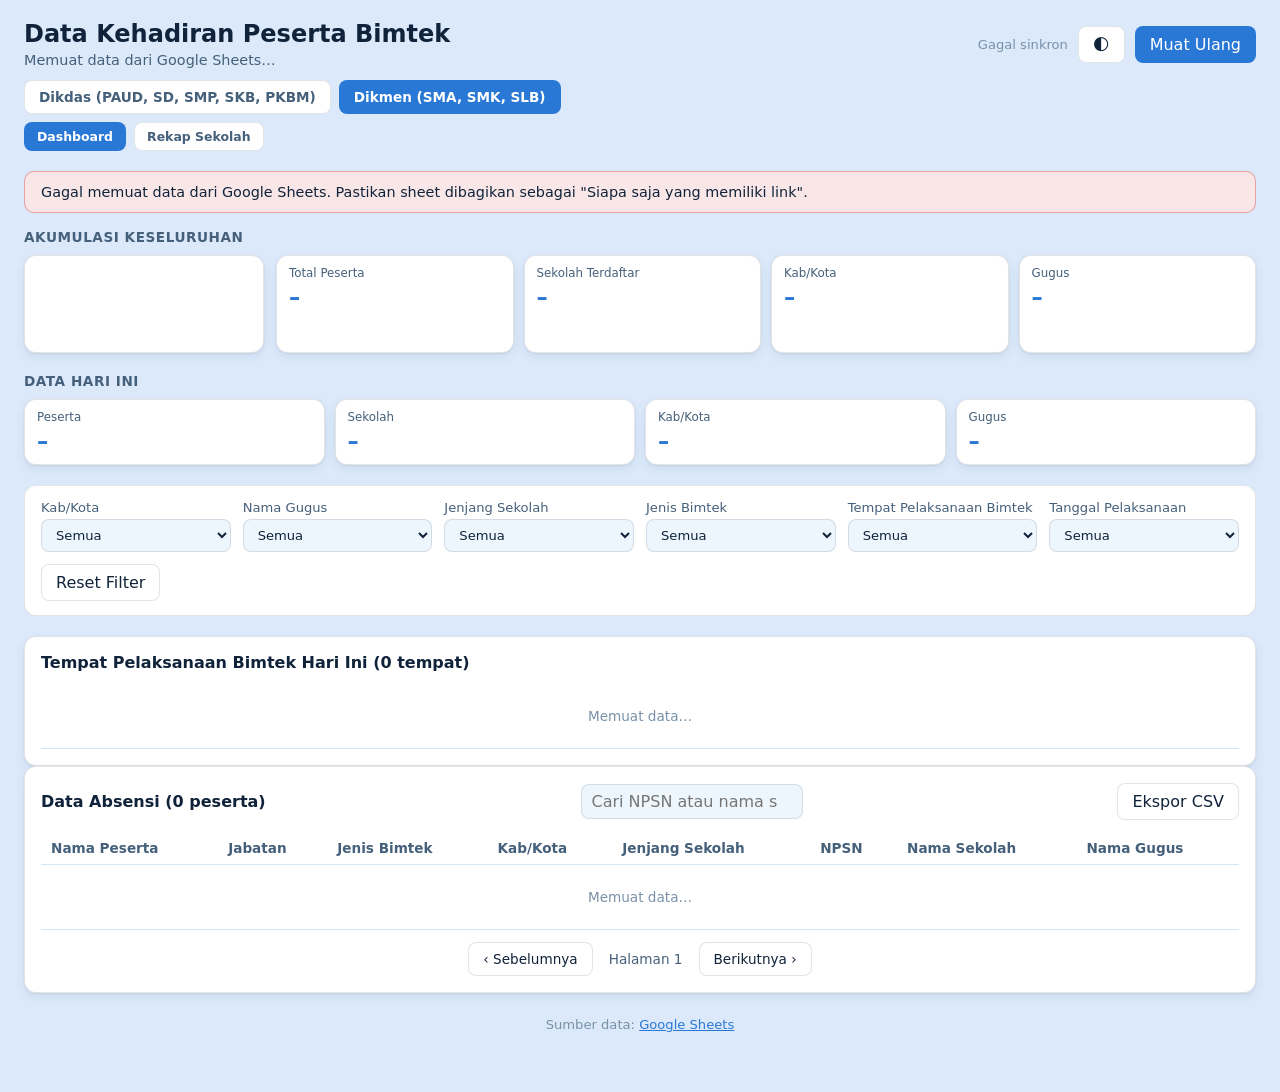
==== dikmen.html @ 49344547 "Tambah halaman rekap jumlah peserta hadir per sekolah Halaman baru rekap-dikdas.html dan rekap-dikme" ====
<!doctype html>
<html lang="id">
<head>
<meta charset="UTF-8" />
<meta name="viewport" content="width=device-width, initial-scale=1.0" />
<title>Data Kehadiran Peserta Bimtek — Dikmen</title>
<!-- Naikkan ?v=N di sini dan di <script> app.js setiap deploy, agar
     browser/CDN tidak menyajikan app.js atau styles.css versi lama. -->
<link rel="stylesheet" href="styles.css?v=19" />
</head>
<body>
  <div class="page">
    <header class="topbar">
      <div class="topbar-title">
        <h1>Data Kehadiran Peserta Bimtek</h1>
        <p class="subtitle" id="sheetTitle">Memuat data dari Google Sheets…</p>
      </div>
      <div class="topbar-actions">
        <span class="sync-status" id="syncStatus">Belum sinkron</span>
        <button class="btn btn-ghost" id="themeToggle" type="button" aria-label="Ganti tema">🌓</button>
        <button class="btn btn-primary" id="refreshBtn" type="button">Muat Ulang</button>
      </div>
    </header>

    <nav class="page-nav" aria-label="Pilih jenjang">
      <a href="index.html" class="page-nav-link">Dikdas (PAUD, SD, SMP, SKB, PKBM)</a>
      <a href="dikmen.html" class="page-nav-link is-active">Dikmen (SMA, SMK, SLB)</a>
    </nav>
    <nav class="page-nav view-nav" aria-label="Pilih tampilan">
      <a href="dikmen.html" class="page-nav-link is-active">Dashboard</a>
      <a href="rekap-dikmen.html" class="page-nav-link">Rekap Sekolah</a>
    </nav>

    <main>
      <section class="banner banner-error" id="errorBanner" hidden></section>

      <h2 class="kpi-section-title">Akumulasi Keseluruhan</h2>
      <div class="kpi-row">
        <div class="jabatan-chart-card" aria-label="Peserta per jabatan">
          <svg id="jabatanChart" viewBox="0 0 100 100" role="img" aria-label="Diagram peserta per jabatan"></svg>
          <div class="jabatan-chart-legend" id="jabatanChartLegend"></div>
        </div>
        <section class="kpi-grid" id="kpiGrid" aria-label="Ringkasan akumulasi">
          <div class="kpi-card">
            <span class="kpi-label">Total Peserta</span>
            <span class="kpi-value" id="kpiTotal">–</span>
          </div>
          <div class="kpi-card">
            <span class="kpi-label">Sekolah Terdaftar</span>
            <span class="kpi-value" id="kpiSekolah">–</span>
          </div>
          <div class="kpi-card">
            <span class="kpi-label">Kab/Kota</span>
            <span class="kpi-value" id="kpiKabkota">–</span>
          </div>
          <div class="kpi-card">
            <span class="kpi-label">Gugus</span>
            <span class="kpi-value" id="kpiGugus">–</span>
          </div>
        </section>
      </div>

      <h2 class="kpi-section-title">Data Hari Ini</h2>
      <section class="kpi-grid" id="kpiGridToday" aria-label="Ringkasan hari ini">
        <div class="kpi-card">
          <span class="kpi-label">Peserta</span>
          <span class="kpi-value" id="kpiTotalToday">–</span>
        </div>
        <div class="kpi-card">
          <span class="kpi-label">Sekolah</span>
          <span class="kpi-value" id="kpiSekolahToday">–</span>
        </div>
        <div class="kpi-card">
          <span class="kpi-label">Kab/Kota</span>
          <span class="kpi-value" id="kpiKabkotaToday">–</span>
        </div>
        <div class="kpi-card">
          <span class="kpi-label">Gugus</span>
          <span class="kpi-value" id="kpiGugusToday">–</span>
        </div>
      </section>

      <section class="filter-bar" aria-label="Filter data">
        <div class="filter-grid">
          <div class="filter-field">
            <label for="filterKabkota">Kab/Kota</label>
            <select id="filterKabkota"><option value="">Semua</option></select>
          </div>
          <div class="filter-field">
            <label for="filterGugus">Nama Gugus</label>
            <select id="filterGugus"><option value="">Semua</option></select>
          </div>
          <div class="filter-field">
            <label for="filterJenjang">Jenjang Sekolah</label>
            <select id="filterJenjang"><option value="">Semua</option></select>
          </div>
          <div class="filter-field">
            <label for="filterBimtek">Jenis Bimtek</label>
            <select id="filterBimtek"><option value="">Semua</option></select>
          </div>
          <div class="filter-field">
            <label for="filterTempat">Tempat Pelaksanaan Bimtek</label>
            <select id="filterTempat"><option value="">Semua</option></select>
          </div>
          <div class="filter-field">
            <label for="filterTanggal">Tanggal Pelaksanaan</label>
            <select id="filterTanggal"><option value="">Semua</option></select>
          </div>
        </div>
        <button class="btn btn-ghost" id="resetFilters" type="button">Reset Filter</button>
      </section>

      <section class="table-card" aria-label="Tempat pelaksanaan bimtek hari ini per jenis">
        <div class="table-toolbar">
          <h2>Tempat Pelaksanaan Bimtek Hari Ini (<span id="todayScheduleCount">0</span> tempat)</h2>
        </div>
        <div class="table-scroll">
          <table id="todayScheduleTable">
            <thead id="todayScheduleHead"></thead>
            <tbody id="todayScheduleBody">
              <tr><td colspan="3" style="text-align:center;color:var(--text-muted);padding:24px;">Memuat data…</td></tr>
            </tbody>
          </table>
        </div>
      </section>

      <section class="table-card" aria-label="Data absensi">
        <div class="table-toolbar">
          <h2>Data Absensi (<span id="tableCount">0</span> peserta)</h2>
          <input id="filterDataTable" type="search" placeholder="Cari NPSN atau nama sekolah…" />
          <button class="btn btn-ghost" id="exportBtn" type="button">Ekspor CSV</button>
        </div>
        <div class="table-scroll">
          <table id="dataTable">
            <thead>
              <tr>
                <th data-key="nama">Nama Peserta</th>
                <th data-key="jabatan">Jabatan</th>
                <th data-key="jenisBimtek">Jenis Bimtek</th>
                <th data-key="kabKota">Kab/Kota</th>
                <th data-key="jenjang">Jenjang Sekolah</th>
                <th data-key="npsn">NPSN</th>
                <th data-key="namaSekolah">Nama Sekolah</th>
                <th data-key="namaGugus">Nama Gugus</th>
              </tr>
            </thead>
            <tbody id="tableBody">
              <tr><td colspan="8" style="text-align:center;color:var(--text-muted);padding:24px;">Memuat data…</td></tr>
            </tbody>
          </table>
        </div>
        <div class="table-pagination">
          <button class="btn btn-ghost" id="prevPage" type="button">‹ Sebelumnya</button>
          <span id="pageInfo">Halaman 1</span>
          <button class="btn btn-ghost" id="nextPage" type="button">Berikutnya ›</button>
        </div>
      </section>
    </main>

    <footer class="page-footer">
      <span>Sumber data: <a id="sheetLink" href="#" target="_blank" rel="noopener">Google Sheets</a></span>
    </footer>
  </div>

  <script>
    window.DASHBOARD_CONFIG = {
      sheetId: '10q5lThIX8ZQSNzLjgharF95ah0MUKxNSKFC4YbDMBEQ',
      sheetName: 'Form responses 1',
    };
  </script>
  <script src="app.js?v=19"></script>
</body>
</html>
---- styles.css ----
:root {
  color-scheme: light;
  --page-plane: #dbe9fb;
  --surface-1: #ffffff;
  --surface-2: #eef6fd;
  --text-primary: #10233a;
  --text-secondary: #45607a;
  --text-muted: #7891a8;
  --gridline: #d7e6f7;
  --baseline: #b9d2ec;
  --border: rgba(16, 35, 58, 0.12);
  --series-1: #2a78d6;
  --series-2: #eb6834;
  --series-3: #1baf7a;
  --series-4: #eda100;
  --good: #0ca30c;
  --critical: #d03b3b;
  --shadow: 0 1px 2px rgba(16,35,58,0.08), 0 4px 12px rgba(16,35,58,0.06);
}

@media (prefers-color-scheme: dark) {
  :root:where(:not([data-theme="light"])) {
    color-scheme: dark;
    --page-plane: #0d0d0d;
    --surface-1: #1a1a19;
    --surface-2: #202220;
    --text-primary: #ffffff;
    --text-secondary: #c3c2b7;
    --text-muted: #898781;
    --gridline: #2c2c2a;
    --baseline: #383835;
    --border: rgba(255,255,255,0.10);
    --series-1: #3987e5;
    --series-2: #d95926;
    --series-3: #199e70;
    --series-4: #c98500;
    --good: #0ca30c;
    --critical: #e66767;
    --shadow: 0 1px 2px rgba(0,0,0,0.3), 0 4px 16px rgba(0,0,0,0.3);
  }
}
:root[data-theme="dark"] {
  color-scheme: dark;
  --page-plane: #0d0d0d;
  --surface-1: #1a1a19;
  --surface-2: #202220;
  --text-primary: #ffffff;
  --text-secondary: #c3c2b7;
  --text-muted: #898781;
  --gridline: #2c2c2a;
  --baseline: #383835;
  --border: rgba(255,255,255,0.10);
  --series-1: #3987e5;
  --series-2: #d95926;
  --series-3: #199e70;
  --series-4: #c98500;
  --good: #0ca30c;
  --critical: #e66767;
  --shadow: 0 1px 2px rgba(0,0,0,0.3), 0 4px 16px rgba(0,0,0,0.3);
}

* { box-sizing: border-box; }

body {
  margin: 0;
  font-family: system-ui, -apple-system, "Segoe UI", sans-serif;
  background: var(--page-plane);
  color: var(--text-primary);
}

.page {
  max-width: 1280px;
  margin: 0 auto;
  padding: 20px 24px 60px;
}

.topbar {
  display: flex;
  align-items: center;
  justify-content: space-between;
  flex-wrap: wrap;
  gap: 12px;
  margin-bottom: 12px;
}
.page-nav {
  display: flex;
  gap: 8px;
  margin-bottom: 20px;
  flex-wrap: wrap;
}
.page-nav + .view-nav {
  margin-top: -12px;
}
.view-nav .page-nav-link {
  padding: 6px 12px;
  font-size: 0.78rem;
}
.page-nav-link {
  display: inline-block;
  padding: 8px 14px;
  border-radius: 8px;
  border: 1px solid var(--border);
  background: var(--surface-1);
  color: var(--text-secondary);
  text-decoration: none;
  font-size: 0.85rem;
  font-weight: 600;
}
.page-nav-link:hover { color: var(--text-primary); }
.page-nav-link.is-active {
  background: var(--series-1);
  border-color: transparent;
  color: #fff;
}
.topbar-title h1 {
  margin: 0 0 4px;
  font-size: 1.5rem;
}
.subtitle {
  margin: 0;
  color: var(--text-secondary);
  font-size: 0.9rem;
}
.topbar-actions {
  display: flex;
  align-items: center;
  gap: 10px;
}
.sync-status {
  font-size: 0.82rem;
  color: var(--text-muted);
}

.btn {
  font: inherit;
  border-radius: 8px;
  padding: 8px 14px;
  cursor: pointer;
  border: 1px solid var(--border);
  background: var(--surface-1);
  color: var(--text-primary);
}
.btn:hover { filter: brightness(0.97); }
.btn-primary {
  background: var(--series-1);
  color: #fff;
  border-color: transparent;
}
.btn-ghost { background: var(--surface-1); }

.banner {
  border-radius: 10px;
  padding: 12px 16px;
  margin-bottom: 16px;
  font-size: 0.9rem;
}
.banner-error {
  background: color-mix(in srgb, var(--critical) 12%, var(--surface-1));
  border: 1px solid color-mix(in srgb, var(--critical) 40%, transparent);
  color: var(--text-primary);
}

.kpi-section-title {
  margin: 0 0 10px;
  font-size: 0.85rem;
  font-weight: 600;
  color: var(--text-secondary);
  text-transform: uppercase;
  letter-spacing: 0.04em;
}

.kpi-row {
  display: flex;
  align-items: stretch;
  gap: 12px;
  margin-bottom: 20px;
}
.kpi-row .kpi-grid { flex: 1; margin-bottom: 0; }

.kpi-grid {
  display: grid;
  grid-template-columns: repeat(auto-fit, minmax(120px, 1fr));
  gap: 10px;
  margin-bottom: 20px;
}
.kpi-card {
  background: var(--surface-1);
  border: 1px solid var(--border);
  border-radius: 12px;
  padding: 10px 12px;
  box-shadow: var(--shadow);
  display: flex;
  flex-direction: column;
  gap: 4px;
}
.kpi-label {
  font-size: 0.74rem;
  color: var(--text-secondary);
}
.kpi-value {
  font-size: 1.4rem;
  font-weight: 600;
  font-variant-numeric: tabular-nums;
  color: var(--series-1);
}

/* Diagram lingkaran peserta per jabatan, disandingkan di kiri KPI */
.jabatan-chart-card {
  flex: 0 0 240px;
  background: var(--surface-1);
  border: 1px solid var(--border);
  border-radius: 12px;
  padding: 10px 12px;
  box-shadow: var(--shadow);
  display: flex;
  align-items: center;
  gap: 10px;
}
.jabatan-chart-card svg { flex: 0 0 auto; width: 76px; height: 76px; }
.jabatan-chart-legend {
  display: flex;
  flex-direction: column;
  gap: 3px;
  font-size: 0.74rem;
  color: var(--text-secondary);
  min-width: 0;
}
.jabatan-chart-legend .legend-row {
  display: flex;
  align-items: center;
  gap: 6px;
  white-space: nowrap;
  overflow: hidden;
  text-overflow: ellipsis;
}
.jabatan-chart-legend .legend-dot {
  flex: 0 0 8px;
  width: 8px;
  height: 8px;
  border-radius: 2px;
}
.jabatan-chart-legend .legend-count {
  color: var(--text-primary);
  font-variant-numeric: tabular-nums;
  font-weight: 600;
}
.pie-slice-1 { fill: var(--series-1); }
.pie-slice-2 { fill: var(--series-2); }
.pie-slice-3 { fill: var(--series-3); }
.pie-slice-4 { fill: var(--series-4); }
.pie-slice-other { fill: var(--text-muted); }
@media (max-width: 720px) {
  .kpi-row { flex-direction: column; }
  .jabatan-chart-card { flex-basis: auto; }
}

.filter-bar {
  display: flex;
  flex-direction: column;
  gap: 12px;
  background: var(--surface-1);
  border: 1px solid var(--border);
  border-radius: 12px;
  padding: 14px 16px;
  margin-bottom: 20px;
}
.filter-grid {
  display: grid;
  grid-template-columns: repeat(auto-fit, minmax(160px, 1fr));
  align-items: end;
  gap: 12px;
}
.filter-field {
  display: flex;
  flex-direction: column;
  gap: 4px;
  font-size: 0.82rem;
  color: var(--text-secondary);
  min-width: 0; /* izinkan select menyusut, bukan mendorong lebar kolom grid */
}
.filter-field select,
.filter-field input {
  font: inherit;
  width: 100%;
  padding: 7px 10px;
  border-radius: 8px;
  border: 1px solid var(--border);
  background: var(--surface-2);
  color: var(--text-primary);
}
#resetFilters { align-self: flex-start; }
.table-card {
  background: var(--surface-1);
  border: 1px solid var(--border);
  border-radius: 12px;
  padding: 16px;
  box-shadow: var(--shadow);
}
.table-toolbar {
  display: flex;
  justify-content: space-between;
  align-items: center;
  margin-bottom: 12px;
  flex-wrap: wrap;
  gap: 8px;
}
.table-toolbar h2 { margin: 0; font-size: 1rem; }
.table-toolbar input[type="search"] {
  font: inherit;
  padding: 7px 10px;
  border-radius: 8px;
  border: 1px solid var(--border);
  background: var(--surface-2);
  color: var(--text-primary);
  min-width: 220px;
}
.table-scroll { overflow-x: auto; }
table { width: 100%; border-collapse: collapse; font-size: 0.85rem; }
th, td {
  text-align: left;
  padding: 8px 10px;
  border-bottom: 1px solid var(--gridline);
  white-space: nowrap;
}
th {
  color: var(--text-secondary);
  font-weight: 600;
  cursor: pointer;
  user-select: none;
  position: sticky;
  top: 0;
  background: var(--surface-1);
}
th:hover { color: var(--text-primary); }
tbody tr:hover { background: color-mix(in srgb, var(--series-1) 6%, transparent); }

.table-pagination {
  display: flex;
  align-items: center;
  justify-content: center;
  gap: 16px;
  margin-top: 12px;
  font-size: 0.85rem;
  color: var(--text-secondary);
}

.page-footer {
  margin-top: 24px;
  text-align: center;
  color: var(--text-muted);
  font-size: 0.82rem;
}
.page-footer a { color: var(--series-1); }
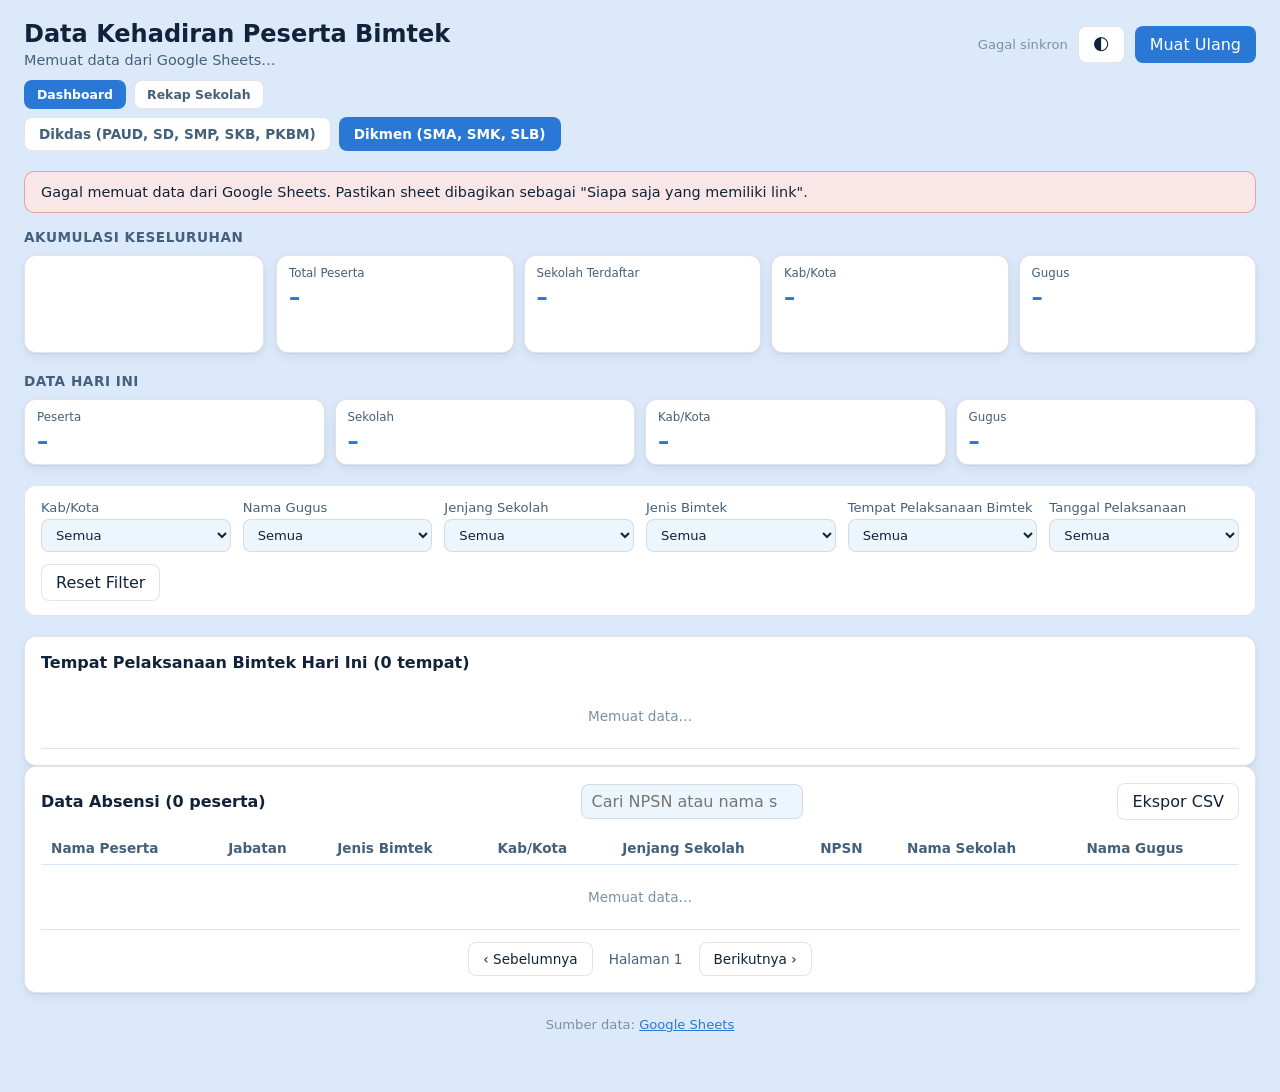
==== commit 1169ac84: "Posisikan nav Dashboard/Rekap Sekolah di atas pilihan jenjang Nav "Dashboard / Rekap Sekolah" dipind" ====
--- a/dikmen.html
+++ b/dikmen.html
@@ -6,7 +6,7 @@
 <title>Data Kehadiran Peserta Bimtek — Dikmen</title>
 <!-- Naikkan ?v=N di sini dan di <script> app.js setiap deploy, agar
      browser/CDN tidak menyajikan app.js atau styles.css versi lama. -->
-<link rel="stylesheet" href="styles.css?v=19" />
+<link rel="stylesheet" href="styles.css?v=20" />
 </head>
 <body>
   <div class="page">
@@ -22,13 +22,13 @@
       </div>
     </header>
 
+    <nav class="page-nav view-nav" aria-label="Pilih tampilan">
+      <a href="dikmen.html" class="page-nav-link is-active">Dashboard</a>
+      <a href="rekap-dikmen.html" class="page-nav-link">Rekap Sekolah</a>
+    </nav>
     <nav class="page-nav" aria-label="Pilih jenjang">
       <a href="index.html" class="page-nav-link">Dikdas (PAUD, SD, SMP, SKB, PKBM)</a>
       <a href="dikmen.html" class="page-nav-link is-active">Dikmen (SMA, SMK, SLB)</a>
-    </nav>
-    <nav class="page-nav view-nav" aria-label="Pilih tampilan">
-      <a href="dikmen.html" class="page-nav-link is-active">Dashboard</a>
-      <a href="rekap-dikmen.html" class="page-nav-link">Rekap Sekolah</a>
     </nav>
 
     <main>
@@ -168,6 +168,6 @@
       sheetName: 'Form responses 1',
     };
   </script>
-  <script src="app.js?v=19"></script>
+  <script src="app.js?v=20"></script>
 </body>
 </html>
--- a/styles.css
+++ b/styles.css
@@ -88,7 +88,7 @@
   margin-bottom: 20px;
   flex-wrap: wrap;
 }
-.page-nav + .view-nav {
+.view-nav + .page-nav {
   margin-top: -12px;
 }
 .view-nav .page-nav-link {
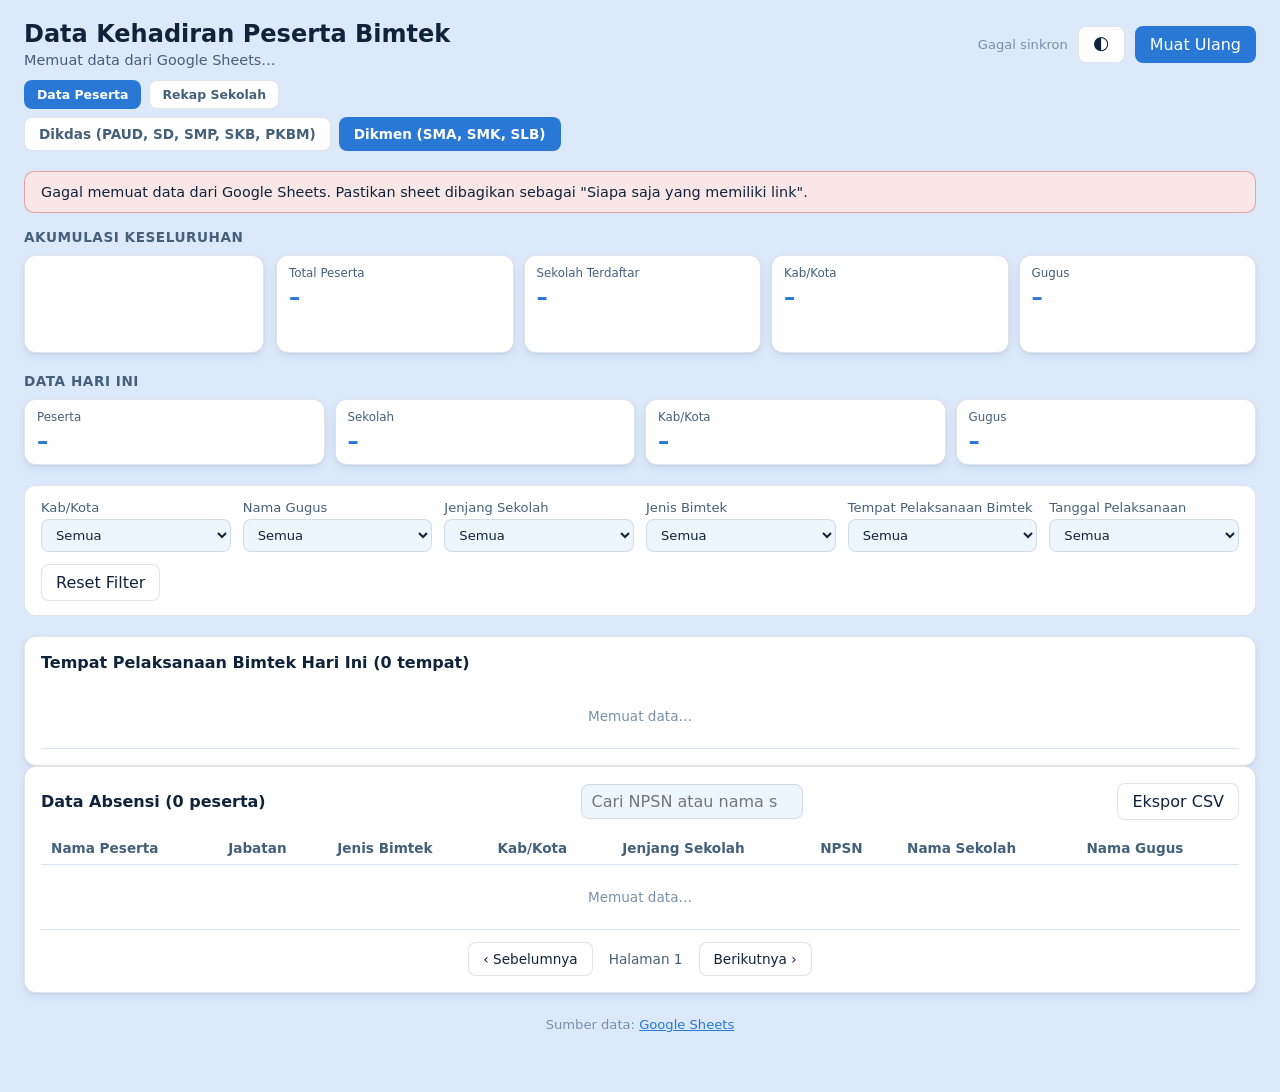
==== commit cf771ab3: "Ganti label nav "Dashboard" jadi "Data Peserta", tengahkan kolom jumlah bimtek Label nav diganti di " ====
--- a/dikmen.html
+++ b/dikmen.html
@@ -3,10 +3,16 @@
 <head>
 <meta charset="UTF-8" />
 <meta name="viewport" content="width=device-width, initial-scale=1.0" />
+<!-- Cegah browser/CDN menyimpan cache halaman HTML ini terlalu lama, agar
+     perubahan tampilan (mis. urutan menu nav) tidak "bolak-balik" antara
+     versi lama & baru saat baru saja di-deploy. -->
+<meta http-equiv="Cache-Control" content="no-cache, no-store, must-revalidate" />
+<meta http-equiv="Pragma" content="no-cache" />
+<meta http-equiv="Expires" content="0" />
 <title>Data Kehadiran Peserta Bimtek — Dikmen</title>
 <!-- Naikkan ?v=N di sini dan di <script> app.js setiap deploy, agar
      browser/CDN tidak menyajikan app.js atau styles.css versi lama. -->
-<link rel="stylesheet" href="styles.css?v=20" />
+<link rel="stylesheet" href="styles.css?v=21" />
 </head>
 <body>
   <div class="page">
@@ -23,7 +29,7 @@
     </header>
 
     <nav class="page-nav view-nav" aria-label="Pilih tampilan">
-      <a href="dikmen.html" class="page-nav-link is-active">Dashboard</a>
+      <a href="dikmen.html" class="page-nav-link is-active">Data Peserta</a>
       <a href="rekap-dikmen.html" class="page-nav-link">Rekap Sekolah</a>
     </nav>
     <nav class="page-nav" aria-label="Pilih jenjang">
--- a/styles.css
+++ b/styles.css
@@ -322,6 +322,9 @@
   border-bottom: 1px solid var(--gridline);
   white-space: nowrap;
 }
+th.count-col, td.count-col {
+  text-align: center;
+}
 th {
   color: var(--text-secondary);
   font-weight: 600;
